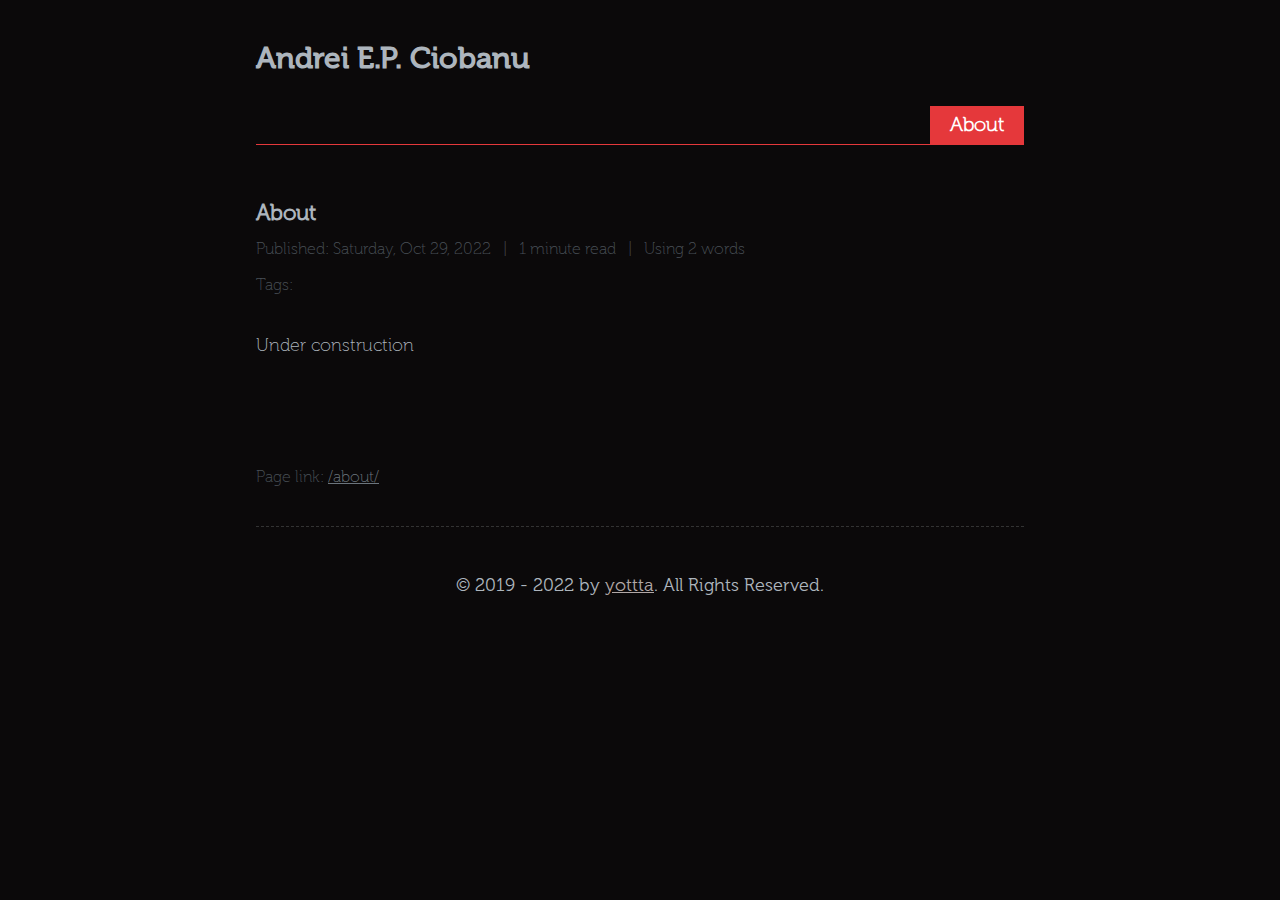
==== about/index.html @ e82fb721 "feature(site): add static site marked as under construction" ====
<!doctype html>
<html class="no-js" lang="">

<head>
    <meta charset="utf-8">
    <meta http-equiv="x-ua-compatible" content="ie=edge">
    <meta name="viewport" content="width=device-width, initial-scale=1, shrink-to-fit=no, maximum-scale=1">
    <title>About - Andrei E.P. Ciobanu</title>

    
    <meta name="keywords" content="">
    <meta name="description" content="">
    
    <link rel="stylesheet" href="/css/github-dark-dimmed.min.css">
    <link rel="stylesheet" href="/css/normalize.css">
    <link rel="stylesheet" href="/css/niello.css">
    <link rel="stylesheet" href="/css/main.css">
    <link rel="stylesheet" href="/css/cookie.css">
    
    
</head>


<body>
    <!--[if lte IE 9]>
    <p class="browserupgrade">You are using an <strong>outdated</strong> browser. Please <a href="https://browsehappy.com/">upgrade your browser</a> to improve your experience and security.</p>
    <![endif]-->

  
    <div class="flex-column">
        <div class="ads">
    
</div>

        <div class="home">
            <div class="logo">
                <h1><a href="/">Andrei E.P. Ciobanu</a></h1>
            </div>
            <div class="navigation">
    
        
        
        
        <a href="/about/" class=" current">About</a>
        
        
    
</div>

            <div>
                <article>
                    <h3>About</h3>
                    <div class="less">
                        <time>Published: Saturday, Oct 29, 2022</time>&nbsp;&nbsp;&nbsp;|&nbsp;&nbsp;&nbsp;1 minute read&nbsp;&nbsp;&nbsp;|&nbsp;&nbsp;&nbsp;Using 2 words
						<div class="tag-single">
							<time>Tags:&nbsp;</time>
							<ul>
								
							</ul>
						</div>
                    </div>
                    <div class="em"><p>Under construction</p>
</div>
                    <br />
                    <br />
                    <div class="less">Page link: <a href="/about/" class="pagelink">/about/</a></div>
                    <div class="line-dotted"></div>
                <article>
				
            </div>
            <footer>
    <div>
    
        &#xA9; 2019 - 2022 by <a href="https://github.com/yottta" target="_blank">yottta</a>. All Rights Reserved.
    
    </div>
</footer>

        </div>
        <div class="ads">
    
</div>

    </div>

  <script src="/js/vendor/modernizr-3.6.0.min.js"></script>
<script src="/js/vendor/jquery-3.6.0.min.js"></script>
<script>window.jQuery || document.write('<script src="\/js/vendor/jquery-3.6.0.min.js"><\/script>')</script>
<script src="/js/plugins.js"></script>
<script src="/js/main.js"></script>  

<script src="/js/vendor/highlight.min.js"></script>  
<script>hljs.initHighlightingOnLoad();</script>
                                                       


<script src="/js/cookie.js"></script>

</body>
</html>
---- css/github-dark-dimmed.min.css ----
pre code.hljs{display:block;overflow-x:auto;padding:1em}code.hljs{padding:3px 5px}/*!
  Theme: GitHub Dark Dimmed
  Description: Dark dimmed theme as seen on github.com
  Author: github.com
  Maintainer: @Hirse
  Updated: 2021-05-15

  Colors taken from GitHub's CSS
*/.hljs{color:#adbac7;background:#22272e}.hljs-doctag,.hljs-keyword,.hljs-meta .hljs-keyword,.hljs-template-tag,.hljs-template-variable,.hljs-type,.hljs-variable.language_{color:#f47067}.hljs-title,.hljs-title.class_,.hljs-title.class_.inherited__,.hljs-title.function_{color:#dcbdfb}.hljs-attr,.hljs-attribute,.hljs-literal,.hljs-meta,.hljs-number,.hljs-operator,.hljs-selector-attr,.hljs-selector-class,.hljs-selector-id,.hljs-variable{color:#6cb6ff}.hljs-meta .hljs-string,.hljs-regexp,.hljs-string{color:#96d0ff}.hljs-built_in,.hljs-symbol{color:#f69d50}.hljs-code,.hljs-comment,.hljs-formula{color:#768390}.hljs-name,.hljs-quote,.hljs-selector-pseudo,.hljs-selector-tag{color:#8ddb8c}.hljs-subst{color:#adbac7}.hljs-section{color:#316dca;font-weight:700}.hljs-bullet{color:#eac55f}.hljs-emphasis{color:#adbac7;font-style:italic}.hljs-strong{color:#adbac7;font-weight:700}.hljs-addition{color:#b4f1b4;background-color:#1b4721}.hljs-deletion{color:#ffd8d3;background-color:#78191b}
---- css/niello.css ----
@font-face {
    font-family         : Museo100;
    src                 : url('../fonts/Museo100-Regular.otf') format("opentype");
}
@font-face {
    font-family         : Museo300;
    src                 : url('../fonts/Museo300-Regular.otf') format("opentype");
}
@font-face {
    font-family         : Museo300-Italic;
    src                 : url('../fonts/Museo300-Italic.otf') format("opentype");
}
@font-face {
    font-family         : Museo500;
    src                 : url('../fonts/Museo500-Regular.otf') format("opentype");
}

html, body {
    margin              : 0;
    padding             : 0;
    font-family         : Museo100;
    font-size           : 18px;
    color               : #adb5bd;
    line-height         : 200%;
    background-color    : #0b090a;
    width               : 100vw;
    max-width           : 100vw;
    overflow-x          : hidden;
}

h1 {
    font-family         : Museo500;
    font-size           : 30px;
}

h3 {
    margin      :0;
    padding     :0;
    font-family :Museo300;
    font-size   :22px;
}

h3 > .listarrow {
	color	:#e5383b;
}

a {
    color           : #b1a7a6;
}

img {
    max-width   : 480px;
}

h1 > a {
    color                   : #adb5bd;
    text-decoration         : none; 
}


h3 > span > a {
	padding					:6px 8px;
	border-radius			:6px;
    color                   :#adb5bd;
    text-decoration         :none;
	text-underline-offset	:3px;
    text-decoration-color   : #9d0208;
    -webkit-text-decoration-color   : #9d0208;
	border-radius:6px;
}

h3 > span > a:hover {
    background-color:#e5383b;
	color			:#fff;
}

small > a{
    display         : inline-flex;
    width           : 100%;
    justify-content :flex-end;
    text-align      : right;
    font-size       : 16px;
    color           : #f48c06;
    text-decoration : none;
}

small > a:hover {
    color           : #ffba08;
    background-color: #000;
}

.em {
    font-size   : 18px;
} 

footer {
    display         : inline-flex;
    justify-content : center;
    padding         : 30px 0;
    width           : 100%;
    font-family     : Museo300;
    font-size       : 18px;
    color           : #adb5bd;
}

.flex-column {
    display         : -webkit-flex;
    display         : flex;
    flex-direction  : row;
    flex-wrap       : nowrap;
    justify-content : center;
}

.ads {
    display         : -webkit-flex;
    display         : flex;
    flex-direction  : row;
    flex-wrap       : nowrap;
    justify-content : center;
    align-items     : flex-start;
    padding         : 120px 60px;
}

.home {
    flex-basis  : 60%;
}

.logo {
    padding     : 20px 0 10px;
}

.navigation {
    display         : -webkit-flex;
    display         : flex;
    flex-direction  : row;
    flex-wrap       : nowrap;
    justify-content : flex-end;
    margin          : 0 0 50px;
    padding         : 0;
    font-size       : 20px;
    border-bottom   : 1px solid #e5383b;
    height          : 38px;
}

.navigation > a {
    display         : inline-flex;
    margin          : 0;
    padding         : 0 20px;
    height          : 100%;
    color           : #d3d3d3;
    text-decoration : none;
}

.navigation > a:hover {
	color	:#fff;
	font-weight:bold;
}

.navigation > .current {
	background-color:#e5383b;
	color:#fff;
	font-weight:bold;
}

.less {
    color       : #495057;
    font-size   : 16px;
}
.pages {
    padding     : 30px 0 10px;
    font-size   : 18px;
    color       : #6c757d;
}
.pages > a {
    color           : #e5383b;
}

.pagelink {
    color       : #6c757d;
}

.line-dotted {
    margin          : 30px 0 10px;
    width           : 100%;
    height          : 1px;
    border-bottom   : 1px dashed #333;
}


ul{
	margin: 0;
	padding: 0;
}
.tag-single {
    margin:0;
    padding:0;
	display:flex;
	flex-direction:row;
}
.tag-single > ul{
	margin: 0;
	padding: 0;
}
.tag-single > ul > li{
	margin:0 6px 0 0;
	padding: 0 20px;
	line-height:26px;
    list-style-type: none;
	display:inline-flex;
    font-size: 13px;
    border: 1px solid rgba(49, 50, 57, 0.6);
	border-radius       :13px;
    text-align: center;
	background-color: rgba(49, 50, 57, 0.3);
}
.tag-single > ul > li > a {
	text-decoration : none;
	color:#adb5bd;
}
.redot {
	padding: 3px 10px;
	background-color:#e5383b;
	font-size:13px;
	color:#FFF;
	border-radius       :6px;
}

.tag {
	margin:10px;
	padding:0 20px;
	display: inline-flex;
	flex-direction: row;
	border: 1px solid rgba(49, 50, 57, 0.6);
	border-radius       :13px;
	text-align: center;
	background-color: rgba(49, 50, 57, 0.3);
}
.tag > a {
	text-decoration : none;
	color:#adb5bd;
}

.notfound {
	display: flex;
	flex-direction: column;
}
.notfound > h1 {
	font-size	:128px;
	align-self:center;
}
.notfound > h2, .notfound > h3 {
	align-self:center;
}
.gohome {
	margin: 30px 0 90px;
	padding: 6px 32px;
	background-color: #e5383b;
	color: #FFF;
	align-self:center;
	border-radius  :18px;
	text-decoration : none;
}

/******************highlight.js override*************/
.hljs {
	width               :900px;
	border-radius       :10px;
}

pre {
	background:#0b090a !important;
}
---- css/main.css ----
/*! HTML5 Boilerplate v6.1.0 | MIT License | https://html5boilerplate.com/ */

/*
 * What follows is the result of much research on cross-browser styling.
 * Credit left inline and big thanks to Nicolas Gallagher, Jonathan Neal,
 * Kroc Camen, and the H5BP dev community and team.
 */

/* ==========================================================================
   Base styles: opinionated defaults
   ========================================================================== */

html {
    color: #222;
    font-size: 1em;
    line-height: 1.4;
}

/*
 * Remove text-shadow in selection highlight:
 * https://twitter.com/miketaylr/status/12228805301
 *
 * Vendor-prefixed and regular ::selection selectors cannot be combined:
 * https://stackoverflow.com/a/16982510/7133471
 *
 * Customize the background color to match your design.
 */

::-moz-selection {
    background: #b3d4fc;
    text-shadow: none;
}

::selection {
    background: #b3d4fc;
    text-shadow: none;
}

/*
 * A better looking default horizontal rule
 */

hr {
    display: block;
    height: 1px;
    border: 0;
    border-top: 1px solid #ccc;
    margin: 1em 0;
    padding: 0;
}

/*
 * Remove the gap between audio, canvas, iframes,
 * images, videos and the bottom of their containers:
 * https://github.com/h5bp/html5-boilerplate/issues/440
 */

audio,
canvas,
iframe,
img,
svg,
video {
    vertical-align: middle;
}

/*
 * Remove default fieldset styles.
 */

fieldset {
    border: 0;
    margin: 0;
    padding: 0;
}

/*
 * Allow only vertical resizing of textareas.
 */

textarea {
    resize: vertical;
}

/* ==========================================================================
   Browser Upgrade Prompt
   ========================================================================== */

.browserupgrade {
    margin: 0.2em 0;
    background: #ccc;
    color: #000;
    padding: 0.2em 0;
}

/* ==========================================================================
   Author's custom styles
   ========================================================================== */

















/* ==========================================================================
   Helper classes
   ========================================================================== */

/*
 * Hide visually and from screen readers
 */

.hidden {
    display: none !important;
}

/*
 * Hide only visually, but have it available for screen readers:
 * https://snook.ca/archives/html_and_css/hiding-content-for-accessibility
 *
 * 1. For long content, line feeds are not interpreted as spaces and small width
 *    causes content to wrap 1 word per line:
 *    https://medium.com/@jessebeach/beware-smushed-off-screen-accessible-text-5952a4c2cbfe
 */

.visuallyhidden {
    border: 0;
    clip: rect(0 0 0 0);
    height: 1px;
    margin: -1px;
    overflow: hidden;
    padding: 0;
    position: absolute;
    width: 1px;
    white-space: nowrap; /* 1 */
}

/*
 * Extends the .visuallyhidden class to allow the element
 * to be focusable when navigated to via the keyboard:
 * https://www.drupal.org/node/897638
 */

.visuallyhidden.focusable:active,
.visuallyhidden.focusable:focus {
    clip: auto;
    height: auto;
    margin: 0;
    overflow: visible;
    position: static;
    width: auto;
    white-space: inherit;
}

/*
 * Hide visually and from screen readers, but maintain layout
 */

.invisible {
    visibility: hidden;
}

/*
 * Clearfix: contain floats
 *
 * For modern browsers
 * 1. The space content is one way to avoid an Opera bug when the
 *    `contenteditable` attribute is included anywhere else in the document.
 *    Otherwise it causes space to appear at the top and bottom of elements
 *    that receive the `clearfix` class.
 * 2. The use of `table` rather than `block` is only necessary if using
 *    `:before` to contain the top-margins of child elements.
 */

.clearfix:before,
.clearfix:after {
    content: " "; /* 1 */
    display: table; /* 2 */
}

.clearfix:after {
    clear: both;
}

/* ==========================================================================
   EXAMPLE Media Queries for Responsive Design.
   These examples override the primary ('mobile first') styles.
   Modify as content requires.
   ========================================================================== */

@media only screen and (min-width: 35em) {
    /* Style adjustments for viewports that meet the condition */
}

@media only screen and (max-width: 30em) {
    /* Style adjustments for viewports that meet the condition */
    html, body {
        width   : 100vw;
    }
    .flex-column {
        display         : -webkit-flex;
        display         : flex;
        flex-direction  : column;
        flex-wrap       : nowrap;
        justify-content : flex-start;
    }
    img {
        max-width       : 90vw;
    }
    .ads {
        display         : -webkit-flex;
        display         : flex;
        flex-direction  : column;
        flex-wrap       : nowrap;
        justify-content : center;
        align-items     : center;
        padding         : 0px;
    }
    .home {
        flex-basis  : 98%;
        padding     : 0 16px;
    }

    .hljs {
        width       : 90vw;
    }

}

@media print,
       (-webkit-min-device-pixel-ratio: 1.25),
       (min-resolution: 1.25dppx),
       (min-resolution: 120dpi) {
    /* Style adjustments for high resolution devices */
}

/* ==========================================================================
   Print styles.
   Inlined to avoid the additional HTTP request:
   https://www.phpied.com/delay-loading-your-print-css/
   ========================================================================== */

@media print {
    *,
    *:before,
    *:after {
        background: transparent !important;
        color: #000 !important; /* Black prints faster */
        -webkit-box-shadow: none !important;
        box-shadow: none !important;
        text-shadow: none !important;
    }

    a,
    a:visited {
        text-decoration: underline;
    }

    a[href]:after {
        content: " (" attr(href) ")";
    }

    abbr[title]:after {
        content: " (" attr(title) ")";
    }

    /*
     * Don't show links that are fragment identifiers,
     * or use the `javascript:` pseudo protocol
     */

    a[href^="#"]:after,
    a[href^="javascript:"]:after {
        content: "";
    }

    pre {
        white-space: pre-wrap !important;
    }
    pre,
    blockquote {
        border: 1px solid #999;
        page-break-inside: avoid;
    }

    /*
     * Printing Tables:
     * http://css-discuss.incutio.com/wiki/Printing_Tables
     */

    thead {
        display: table-header-group;
    }

    tr,
    img {
        page-break-inside: avoid;
    }

    p,
    h2,
    h3 {
        orphans: 3;
        widows: 3;
    }

    h2,
    h3 {
        page-break-after: avoid;
    }
}
---- css/cookie.css ----
p {
  margin: 24px 0;
  line-height: 2;
}

.wrapper {
  padding: 32px;
}

.cookie-container {
  position: fixed;
  bottom: -100%;
  left: 0;
  right: 0;
  background: #161a1d;
  color: #d3d3d3;
  padding: 0 32px;
  box-shadow: 0 -2px 16px rgba(47, 54, 64, 0.38);

  transition: 400ms;
}

.cookie-container.active {
  bottom: 0;
}

.cookie-container a {
  color: #e5383b;
}

.cookie-btn {
  background: #e5383b;
  border: 0;
  color: #f5f6fa;
  padding: 12px 48px;
  font-size: 18px;
  margin-bottom: 16px;
  border-radius: 8px;
  cursor: pointer;
}
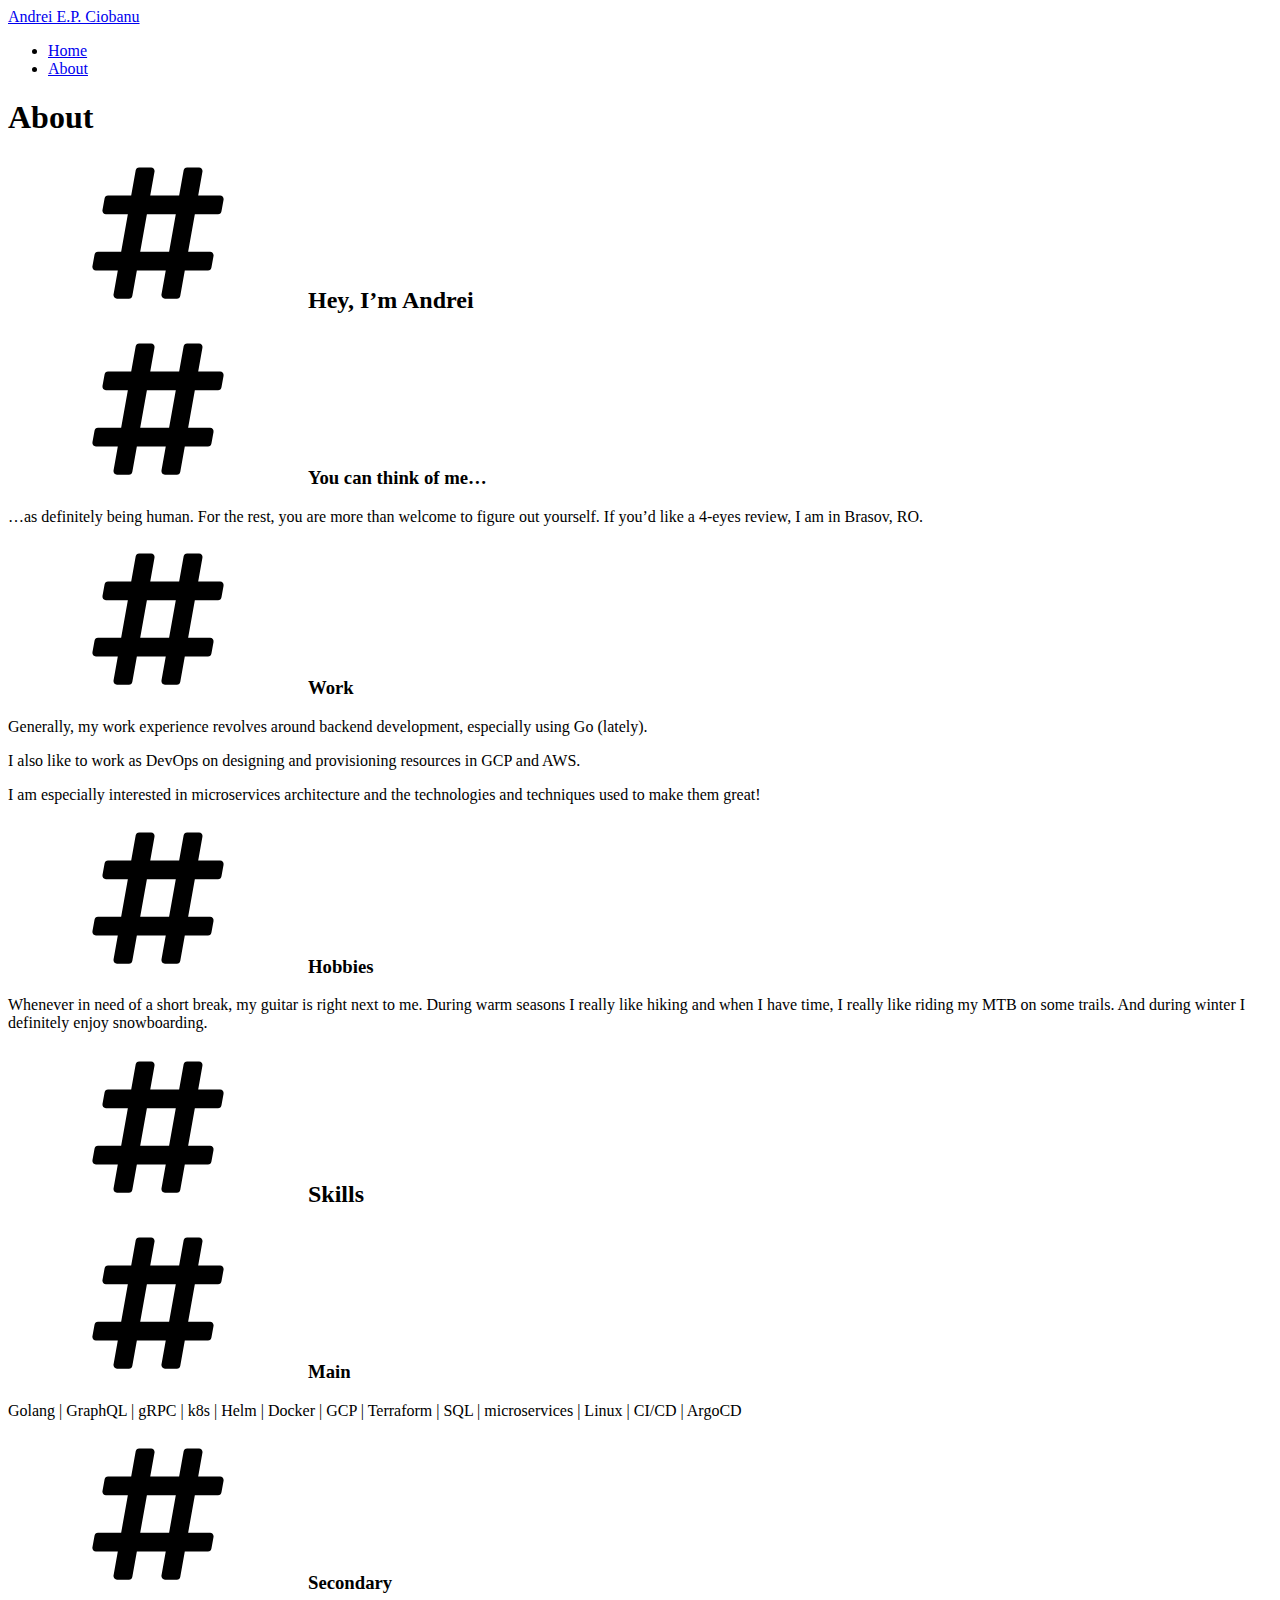
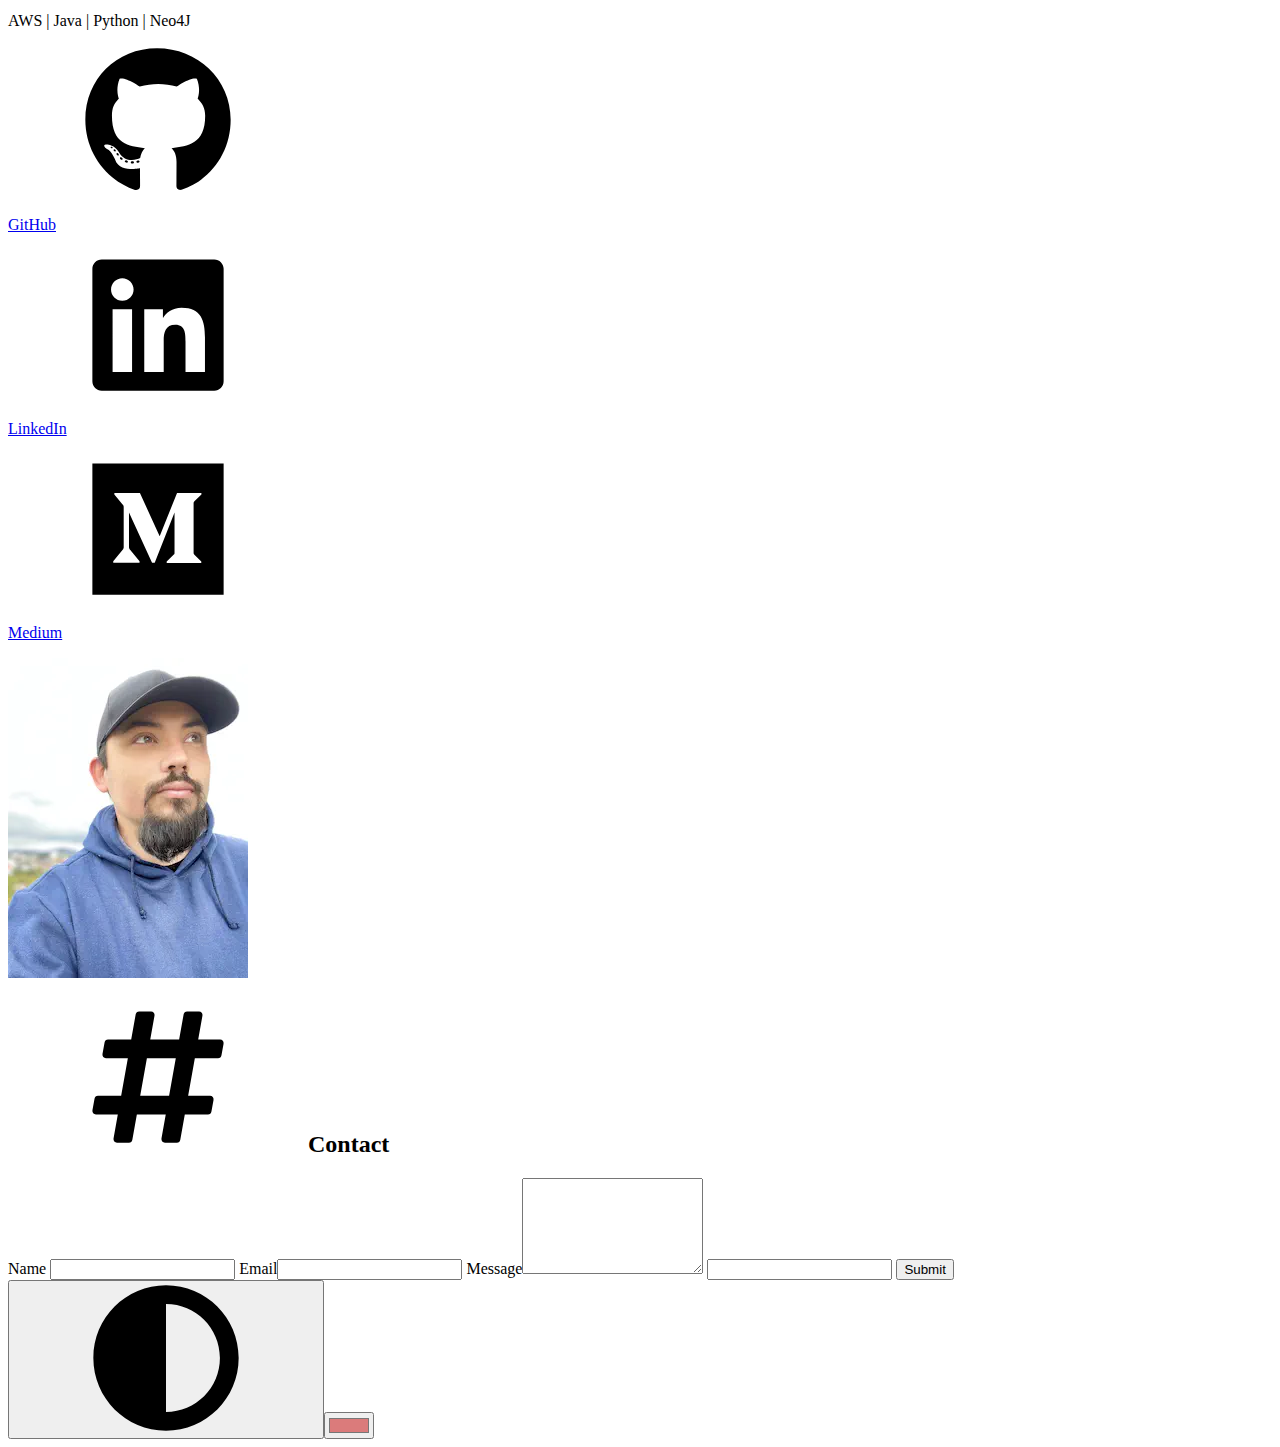
==== commit 9ffd1834: "feature(site): change theme and add about page" ====
--- a/about/index.html
+++ b/about/index.html
@@ -1,100 +1,21 @@
-<!doctype html>
-<html class="no-js" lang="">
-
-<head>
-    <meta charset="utf-8">
-    <meta http-equiv="x-ua-compatible" content="ie=edge">
-    <meta name="viewport" content="width=device-width, initial-scale=1, shrink-to-fit=no, maximum-scale=1">
-    <title>About - Andrei E.P. Ciobanu</title>
-
-    
-    <meta name="keywords" content="">
-    <meta name="description" content="">
-    
-    <link rel="stylesheet" href="/css/github-dark-dimmed.min.css">
-    <link rel="stylesheet" href="/css/normalize.css">
-    <link rel="stylesheet" href="/css/niello.css">
-    <link rel="stylesheet" href="/css/main.css">
-    <link rel="stylesheet" href="/css/cookie.css">
-    
-    
-</head>
-
-
-<body>
-    <!--[if lte IE 9]>
-    <p class="browserupgrade">You are using an <strong>outdated</strong> browser. Please <a href="https://browsehappy.com/">upgrade your browser</a> to improve your experience and security.</p>
-    <![endif]-->
-
-  
-    <div class="flex-column">
-        <div class="ads">
-    
-</div>
-
-        <div class="home">
-            <div class="logo">
-                <h1><a href="/">Andrei E.P. Ciobanu</a></h1>
-            </div>
-            <div class="navigation">
-    
-        
-        
-        
-        <a href="/about/" class=" current">About</a>
-        
-        
-    
-</div>
-
-            <div>
-                <article>
-                    <h3>About</h3>
-                    <div class="less">
-                        <time>Published: Saturday, Oct 29, 2022</time>&nbsp;&nbsp;&nbsp;|&nbsp;&nbsp;&nbsp;1 minute read&nbsp;&nbsp;&nbsp;|&nbsp;&nbsp;&nbsp;Using 2 words
-						<div class="tag-single">
-							<time>Tags:&nbsp;</time>
-							<ul>
-								
-							</ul>
-						</div>
-                    </div>
-                    <div class="em"><p>Under construction</p>
-</div>
-                    <br />
-                    <br />
-                    <div class="less">Page link: <a href="/about/" class="pagelink">/about/</a></div>
-                    <div class="line-dotted"></div>
-                <article>
-				
-            </div>
-            <footer>
-    <div>
-    
-        &#xA9; 2019 - 2022 by <a href="https://github.com/yottta" target="_blank">yottta</a>. All Rights Reserved.
-    
-    </div>
-</footer>
-
-        </div>
-        <div class="ads">
-    
-</div>
-
-    </div>
-
-  <script src="/js/vendor/modernizr-3.6.0.min.js"></script>
-<script src="/js/vendor/jquery-3.6.0.min.js"></script>
-<script>window.jQuery || document.write('<script src="\/js/vendor/jquery-3.6.0.min.js"><\/script>')</script>
-<script src="/js/plugins.js"></script>
-<script src="/js/main.js"></script>  
-
-<script src="/js/vendor/highlight.min.js"></script>  
-<script>hljs.initHighlightingOnLoad();</script>
-                                                       
-
-
-<script src="/js/cookie.js"></script>
-
-</body>
-</html>
+<!doctype html><html lang=en data-mode=dark><head prefix="og: http://ogp.me/ns#"><meta charset=utf-8><meta name=viewport content="width=device-width,initial-scale=1"><meta name=generator content="Hugo 0.106.0-DEV"><meta name=theme content="Color Your World -- gitlab.com/rmaguiar/hugo-theme-color-your-world"><title>About</title><meta name=author content="Andrei E.P. Ciobanu"><meta name=description content="About"><meta name=robots content="index follow"><link rel=canonical href=https://andpec.tech/about/><meta property="og:site_name" content="Andrei E.P. Ciobanu"><meta property="og:title" content="About"><meta property="og:description" content="About"><meta property="og:url" content="https://andpec.tech/about/"><meta property="og:type" content="website"><meta name=theme-color content="#222"><meta name=apple-mobile-web-app-capable content="yes"><meta name=apple-mobile-web-app-status-bar-style content="default"><script type=application/ld+json>{"@context":"https://schema.org","@type":"WebSite","url":"https://andpec.tech","inLanguage":"en","name":"Andrei E.P. Ciobanu","description":"This is my profile","publisher":"Andrei E.P. Ciobanu"}</script><link rel=stylesheet href=https://andpec.tech/css/main.min.54cd6cb66a8fd37188ff3802e18be0d994af98945b5ee83ee6322fc74ce3ba79.css integrity="sha256-VM1stmqP03GI/zgC4Yvg2ZSvmJRbXug+5jIvx0zjunk=" crossorigin=anonymous><noscript><meta name=theme-color content="#DB7B7B" media="(prefers-color-scheme: dark)"><meta name=theme-color content="1f676b" media="(prefers-color-scheme: light)"><link rel=stylesheet href=https://andpec.tech/css/noscript.min.a5a54f81d7145e56425e86d028f8687acde6805ff804d6d6749a7139ad39b19d.css integrity="sha256-paVPgdcUXlZCXobQKPhoes3mgF/4BNbWdJpxOa05sZ0=" crossorigin=anonymous></noscript><link rel=preload href=/fonts/OpenSans-Bold.ttf as=font crossorigin=anonymous><link rel=preload href=/fonts/OpenSans-Italic.ttf as=font crossorigin=anonymous><link rel=preload href=/fonts/OpenSans-Regular.ttf as=font crossorigin=anonymous><link rel=preload href=/fonts/Oswald-Bold.ttf as=font crossorigin=anonymous><link rel=me href=https://github.com/%3cusername%3eyottta><link rel=me href=https://www.linkedin.com/in/%3cusername%3eandrei-petru-emilian-c-a3032469><link rel=me href=https://medium.com/@andreic9203><script src=https://andpec.tech/js/main.687db3d75b11e271ebd9fe903240ac7bba5e96dd9e692b01fd8d30a256b3f0a4.js integrity="sha256-aH2z11sR4nHr2f6QMkCse7pelt2eaSsB/Y0wolaz8KQ=" crossorigin=anonymous></script></head><body><header><a href=/>Andrei E.P. Ciobanu</a><nav aria-label="Main menu."><ul><li><a class=btn href=/>Home</a></li><li><a class=btn href=/about>About</a></li></ul></nav></header><div class=filler><main><article><header><h1>About</h1></header><h2 id=hey-im-andrei><a class=anchor href=#hey-im-andrei title='Anchor for: Hey, I&rsquo;m Andrei.'><svg aria-hidden="true"><use xlink:href="/img/bundle.min.d322bf517d8cb66caace36c1b77115da.svg#hashtag"/></svg></a>Hey, I&rsquo;m Andrei</h2><h3 id=you-can-think-of-me><a class=anchor href=#you-can-think-of-me title='Anchor for: You can think of me&mldr;.'><svg aria-hidden="true"><use xlink:href="/img/bundle.min.d322bf517d8cb66caace36c1b77115da.svg#hashtag"/></svg></a>You can think of me&mldr;</h3><p>&mldr;as definitely being human. For the rest, you are more than welcome to figure out yourself. If you&rsquo;d like a 4-eyes review, I am in Brasov, RO.</p><h3 id=work><a class=anchor href=#work title='Anchor for: Work.'><svg aria-hidden="true"><use xlink:href="/img/bundle.min.d322bf517d8cb66caace36c1b77115da.svg#hashtag"/></svg></a>Work</h3><p>Generally, my work experience revolves around backend development, especially using Go (lately).</p><p>I also like to work as DevOps on designing and provisioning resources in GCP and AWS.</p><p>I am especially interested in microservices architecture and the technologies and techniques used to make them great!</p><h3 id=hobbies><a class=anchor href=#hobbies title='Anchor for: Hobbies.'><svg aria-hidden="true"><use xlink:href="/img/bundle.min.d322bf517d8cb66caace36c1b77115da.svg#hashtag"/></svg></a>Hobbies</h3><p>Whenever in need of a short break, my guitar is right next to me. During warm seasons I really like hiking and when I have time, I really like riding my MTB on some trails. And during winter I definitely enjoy snowboarding.</p><h2 id=skills><a class=anchor href=#skills title='Anchor for: Skills.'><svg aria-hidden="true"><use xlink:href="/img/bundle.min.d322bf517d8cb66caace36c1b77115da.svg#hashtag"/></svg></a>Skills</h2><h3 id=main><a class=anchor href=#main title='Anchor for: Main.'><svg aria-hidden="true"><use xlink:href="/img/bundle.min.d322bf517d8cb66caace36c1b77115da.svg#hashtag"/></svg></a>Main</h3><span class=skill>Golang |</span>
+<span class=skill>GraphQL |</span>
+<span class=skill>gRPC |</span>
+<span class=skill>k8s |</span>
+<span class=skill>Helm |</span>
+<span class=skill>Docker |</span>
+<span class=skill>GCP |</span>
+<span class=skill>Terraform |</span>
+<span class=skill>SQL |</span>
+<span class=skill>microservices |</span>
+<span class=skill>Linux |</span>
+<span class=skill>CI/CD |</span>
+<span class=skill>ArgoCD</span><h3 id=secondary><a class=anchor href=#secondary title='Anchor for: Secondary.'><svg aria-hidden="true"><use xlink:href="/img/bundle.min.d322bf517d8cb66caace36c1b77115da.svg#hashtag"/></svg></a>Secondary</h3><span class=skill>AWS |</span>
+<span class=skill>Java |</span>
+<span class=skill>Python |</span>
+<span class=skill>Neo4J</span><p><div class=social><a class=btn href=https://github.com/yottta rel="me nofollow" title=GitHub><svg xmlns="http://www.w3.org/2000/svg" aria-hidden="true"><use xlink:href="/img/bundle.min.d322bf517d8cb66caace36c1b77115da.svg#github"/></svg><p>GitHub</p></a><a class=btn href=https://www.linkedin.com/in/andrei-petru-emilian-c-a3032469 rel="me nofollow" title=LinkedIn><svg xmlns="http://www.w3.org/2000/svg" aria-hidden="true"><use xlink:href="/img/bundle.min.d322bf517d8cb66caace36c1b77115da.svg#linkedin"/></svg><p>LinkedIn</p></a><a class=btn href=https://medium.com/@andreic9203 rel="me nofollow" title="Medium (Medium)"><svg xmlns="http://www.w3.org/2000/svg" aria-hidden="true"><use xlink:href="/img/bundle.min.d322bf517d8cb66caace36c1b77115da.svg#medium"/></svg><p>Medium</p></a></div><picture><source srcset=/about/img/IMG_1807_hu3cfb0c8f85b35f0e85654d9dda10750e_94205_240x0_resize_q75_h2_box.webp type=image/webp><source srcset=/about/img/IMG_1807_hu3cfb0c8f85b35f0e85654d9dda10750e_94205_240x0_resize_q75_box.jpg type=image/jpeg><img class=border loading=lazy src=/about/img/IMG_1807_hu3cfb0c8f85b35f0e85654d9dda10750e_94205_240x0_resize_q75_box.jpg width=240 height=320 alt="Personal picture"></picture></p><h2 id=contact><a class=anchor href=#contact title='Anchor for: Contact.'><svg aria-hidden="true"><use xlink:href="/img/bundle.min.d322bf517d8cb66caace36c1b77115da.svg#hashtag"/></svg></a>Contact</h2><form id=contact action=https://formspree.io/xdojpnab method=post accept-charset=utf-8><label class=label-form>Name
+<input aria-label=Name class=input-text type=text name=name minlength=3 autocomplete=off required></label>
+<label class=label-form>Email<input aria-label=Email class=input-text type=email name=_replyto autocomplete=off required></label>
+<label class=label-form>Message<textarea id=message aria-label=Message class=input-text rows=6 name=message minlength=140 required></textarea></label>
+<input type=text name=_gotcha>
+<input class=outline-dashed type=submit value=Submit></form></article></main></div><footer><div class=req-js><button class=outline-dashed title="Change to light/dark mode."><svg xmlns="http://www.w3.org/2000/svg" aria-hidden="true"><use xlink:href="/img/bundle.min.d322bf517d8cb66caace36c1b77115da.svg#adjust"/></svg></button><input class=outline-dashed type=color list=presets value=#DB7B7B title="Change accent color." aria-label="Change accent color."><datalist id=presets><option value=1f676b><option value=#DB7B7B><option value=#1f676b><option value=#f3a530><option value=#902b37><option value=#1dbc91><option value=#754e85><option value=#7fc121><option value=#a8314a><option value=#ff7433><option value=#3e6728><option value=#c063bd></datalist></div></footer></body></html>